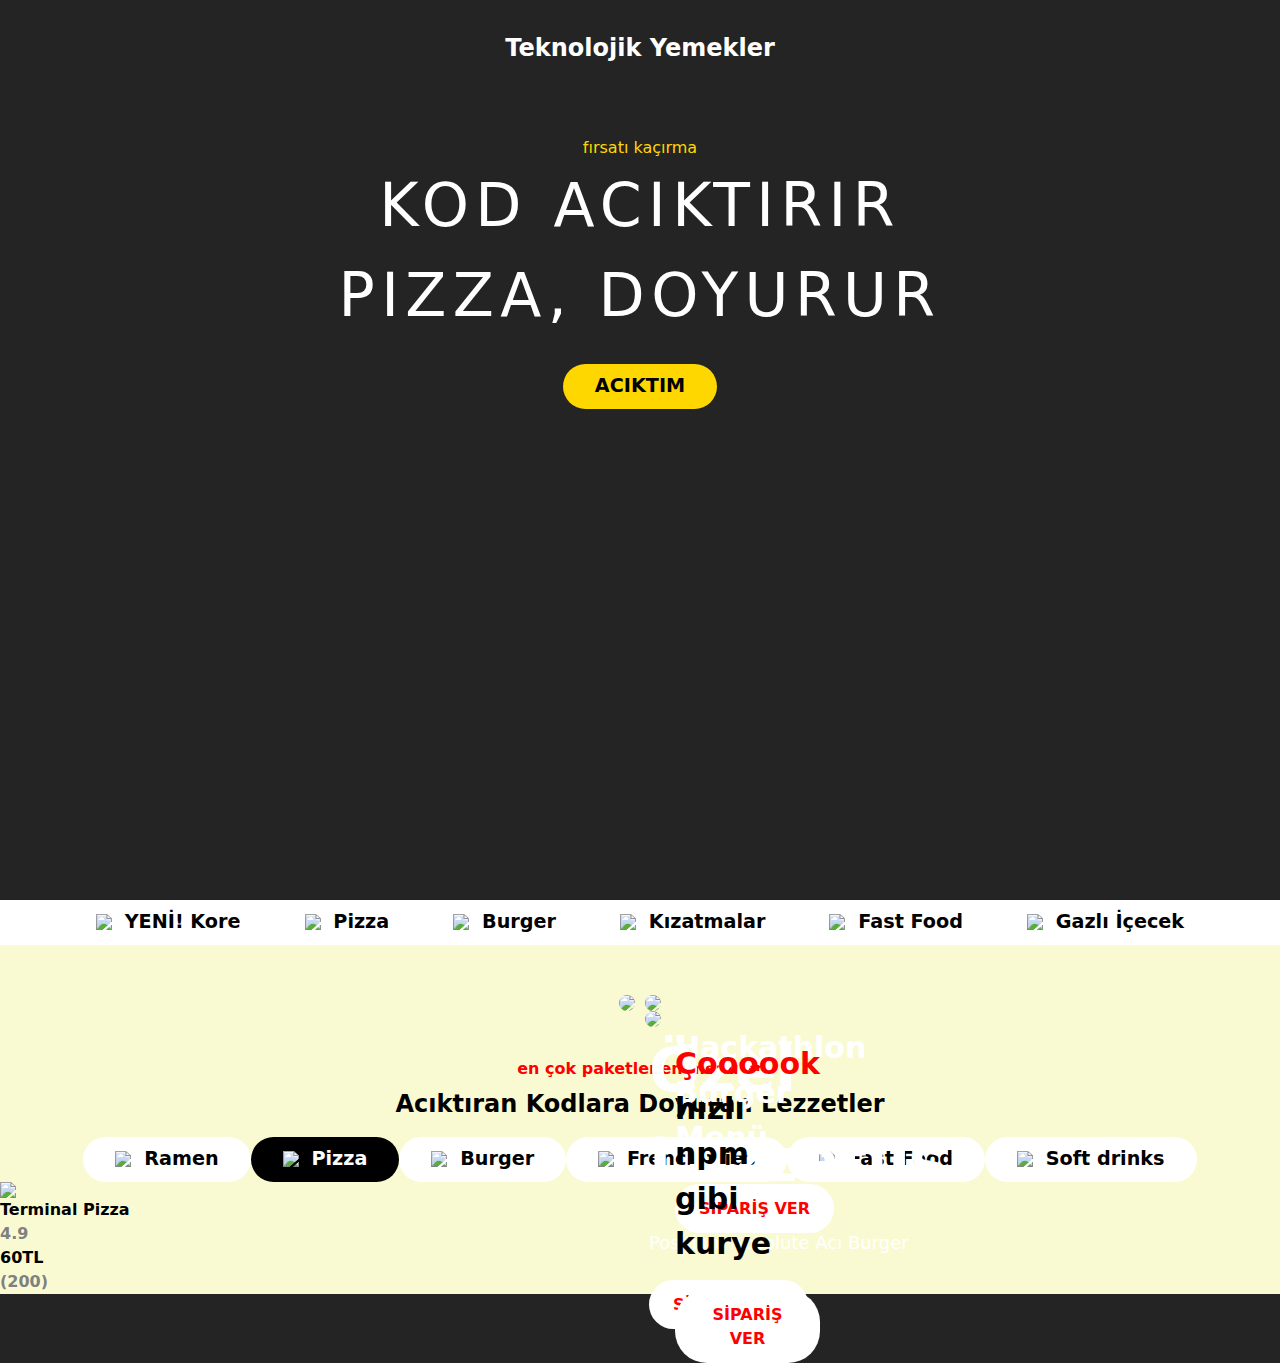
==== design-system.html @ e0840cb2 "created html" ====
<!DOCTYPE html>
<html lang="en">

  <head>
    <meta charset="UTF-8" />
    <link rel="icon" type="image/svg+xml" href="./workintech.svg" />
    <link rel="stylesheet" href="reset.css">
    <link rel="stylesheet" href="./style.css">
    <meta name="viewport" content="width=device-width, initial-scale=1.0" />
    <title>Design System 🍕</title>
  </head>

  <body>
    <div id="app">
        <header class="header-container">
            <div class="header-contains">
                <h2 style="margin-bottom: 30px;">Teknolojik Yemekler</h2>
                <p style="color: gold; font-style: italic; margin-top: 40px">fırsatı kaçırma</p>
                <h1>KOD ACIKTIRIR <br> PIZZA, DOYURUR</h1> <br>
                <button class="primary-button">
                    ACIKTIM</button>
            </div>
        </header>
        <div class="buttons">
            <button class="primary-button food-button">
                <img src="assets/iteration-2/icons/1.svg">YENİ! Kore</button>
            <button class="primary-button food-button">
                <img src="assets/iteration-2/icons/2.svg">Pizza</button>
            <button class="primary-button food-button">
                <img src="assets/iteration-2/icons/3.svg">Burger</button>
            <button class="primary-button food-button">
                <img src="assets/iteration-2/icons/4.svg">Kızatmalar</button>
            <button class="primary-button food-button">
                <img src="assets/iteration-2/icons/5.svg">Fast Food</button>
            <button class="primary-button food-button">
                <img src="assets/iteration-2/icons/6.svg">Gazlı İçecek</button>
        </div>
        <div class="cards">
            <div class="card1">
                <div>
                    <img src="assets/iteration-2/cta/kart-1.png">
                </div>
                <div class="card1-contains">
                    <h2 style="font-size: 60px;">Özel <br> Lezzetus</h2> <br>
                    <p style="font-size: 18px;">Position: Absolute Acı Burger</p> <br>
                    <button class="primary-button card-button">
                        SİPARİŞ VER</button>
                </div>
            </div>
            <div class="card2-container">
                <div class="card2">
                    <div>
                        <img src="assets/iteration-2/cta/kart-2.png">
                    </div>
                    <div class="card2-contains">
                        <h2 style="font-size: 30px;">Hackathlon <br> Burger Menü</h2> <br>
                        <button class="primary-button card-button">
                            SİPARİŞ VER</button>
                    </div>
                </div>
                <div class="card3">
                    <div>
                        <img src="assets/iteration-2/cta/kart-3.png">
                    </div>
                    <div class="card3-contains">
                        <h2 style="color: black; font-size: 30px;"> <span style="color: red;">Çoooook</span> hızlı <br> npm gibi kurye</h2> <br>
                        <button class="primary-button card-button">
                            SİPARİŞ VER</button>
                    </div>
                </div>
            </div>
        </div>
        <div class="bottom-section">
            <p style="color: red; font-style: italic; font-weight: bold;">en çok paketlenen menüler</p>
            <h2 style="color: black;">Acıktıran Kodlara Doyuran Lezzetler</h2>
            <div class="buttons2">
                <button class="primary-button food-button">
                    <img src="assets/iteration-2/icons/1.svg">Ramen</button>
                <button class="primary-button food-button" style="color: white; background-color: black;">
                    <img src="assets/iteration-2/icons/2.svg">Pizza</button>
                <button class="primary-button food-button">
                    <img src="assets/iteration-2/icons/3.svg">Burger</button>
                <button class="primary-button food-button">
                    <img src="assets/iteration-2/icons/4.svg">French fries</button>
                <button class="primary-button food-button">
                    <img src="assets/iteration-2/icons/5.svg">Fast Food</button>
                <button class="primary-button food-button">
                    <img src="assets/iteration-2/icons/6.svg">Soft drinks</button>
            </div>
        </div>
        <div class="bottom-section2">
            <div class="foods">
                <div class="food">
                    <img src="assets/iteration-2/pictures/food-1.png">
                    <div>
                        <p style="color: black; font-weight: bold;">Terminal Pizza</p>
                        <div>
                            <p style="color: gray; font-weight: bold;">4.9</p>
                            <div>
                                <p style="color: black; font-weight: bold;">60TL</p>
                                <p style="color: gray; font-weight: bold;">(200)</p>
                            </div>
                        </div>
                    </div>
                </div>
            </div>
        </div>
    </div>
  </body>

</html>
---- style.css ----
:root {
  font-family: Inter, system-ui, Avenir, Helvetica, Arial, sans-serif;
  line-height: 1.5;
  font-weight: 400;

  color-scheme: light dark;
  color: rgba(255, 255, 255, 0.87);
  background-color: #242424;

  font-synthesis: none;
  text-rendering: optimizeLegibility;
  -webkit-font-smoothing: antialiased;
  -moz-osx-font-smoothing: grayscale;
  -webkit-text-size-adjust: 100%;
}


body {
  color: white;
}


.header-container {
  background: url(assets/iteration-1/home-banner.png);
  width: 100;
  height: 100vh;
}

.buttons {
  background: white;
  display: flex;
  justify-content: center;
}

.buttons2 {
  display: flex;
  justify-content: center;
  padding-top: 10px;
}

.cards {
  background-color: lightgoldenrodyellow;
}

.bottom-section {
  background-color: lightgoldenrodyellow;
  display: flex;
  align-items: center;
  justify-content: center;
  flex-direction: column;
  padding-top: 30px;
  gap: 5px;
}

.bottom-section2 {
  background-color: lightgoldenrodyellow;
}

.header-contains {
  display: flex;
  align-items: center;
  justify-content: center;
  flex-direction: column;
  padding-top: 30px;
}

.header-contains h1 {
  font-size: 60px;
  letter-spacing: 0.4rem;
  font-weight: lighter;
  text-align: center;
}

.primary-button {
  background-color: gold;
  color: black;
  border-radius: 2rem;
  font-size: 1.2rem;
  border: 0;
  font-weight: bold;
  padding: 0.5rem 2rem;
  opacity: 1;
  transition: all 0.3s ease-in-out;
}

.primary-button:hover {
  opacity: 0.7;
  background-color: lightgray;
}

.food-button {
  background-color: white;
  display: flex;
  align-items: center;
  gap: 0.8rem;
}

.card-button {
  background-color: white;
  color: red;
  font-size: medium;
  padding: 0.8rem 1.5rem;
}

.cards {
  display: flex;
  justify-content: center;
  gap: 10px;
  padding-top: 50px;
}

.card1 {
  position: relative;
  display: flex;
  border-radius: 5rem;
}

.card1 img, .card2 img, .card3 img {
  border-radius: 0.8rem;
}

.card1-contains {
  position: absolute;
  top: 30px;
  left: 30px;
}

.card2 {
  position: relative;
  display: flex;
}

.card2-contains {
  position: absolute;
  top: 30px;
  left: 30px;
}

.card3 {
  position: relative;
  display: flex;
}

.card3-contains {
  position: absolute;
  top: 30px;
  left: 30px;
}

.card2-container {
  display: flex;
  flex-direction: column;
  justify-content: space-between;
}


/* a {
  font-weight: 500;
  color: #646cff;
  text-decoration: inherit;
}
a:hover {
  color: #535bf2;
}

body {
  margin: 0;
  display: flex;
  place-items: center;
  min-width: 320px;
  min-height: 100vh;
}

h1 {
  font-size: 3.2em;
  line-height: 1.1;
}

#app {
  max-width: 1280px;
  margin: 0 auto;
  padding: 2rem;
  text-align: center;
}

.logo {
  height: 6em;
  padding: 1.5em;
  will-change: filter;
  transition: filter 300ms;
}
.logo:hover {
  filter: drop-shadow(0 0 2em #646cffaa);
}
.logo.vanilla:hover {
  filter: drop-shadow(0 0 2em #f7df1eaa);
}

.card {
  padding: 2em;
}

.read-the-docs {
  color: #888;
}

button {
  border-radius: 8px;
  border: 1px solid transparent;
  padding: 0.6em 1.2em;
  font-size: 1em;
  font-weight: 500;
  font-family: inherit;
  background-color: #1a1a1a;
  cursor: pointer;
  transition: border-color 0.25s;
}
button:hover {
  border-color: #646cff;
}
button:focus,
button:focus-visible {
  outline: 4px auto -webkit-focus-ring-color;
}

@media (prefers-color-scheme: light) {
  :root {
    color: #213547;
    background-color: #ffffff;
  }
  a:hover {
    color: #747bff;
  }
  button {
    background-color: #f9f9f9;
  }
} */
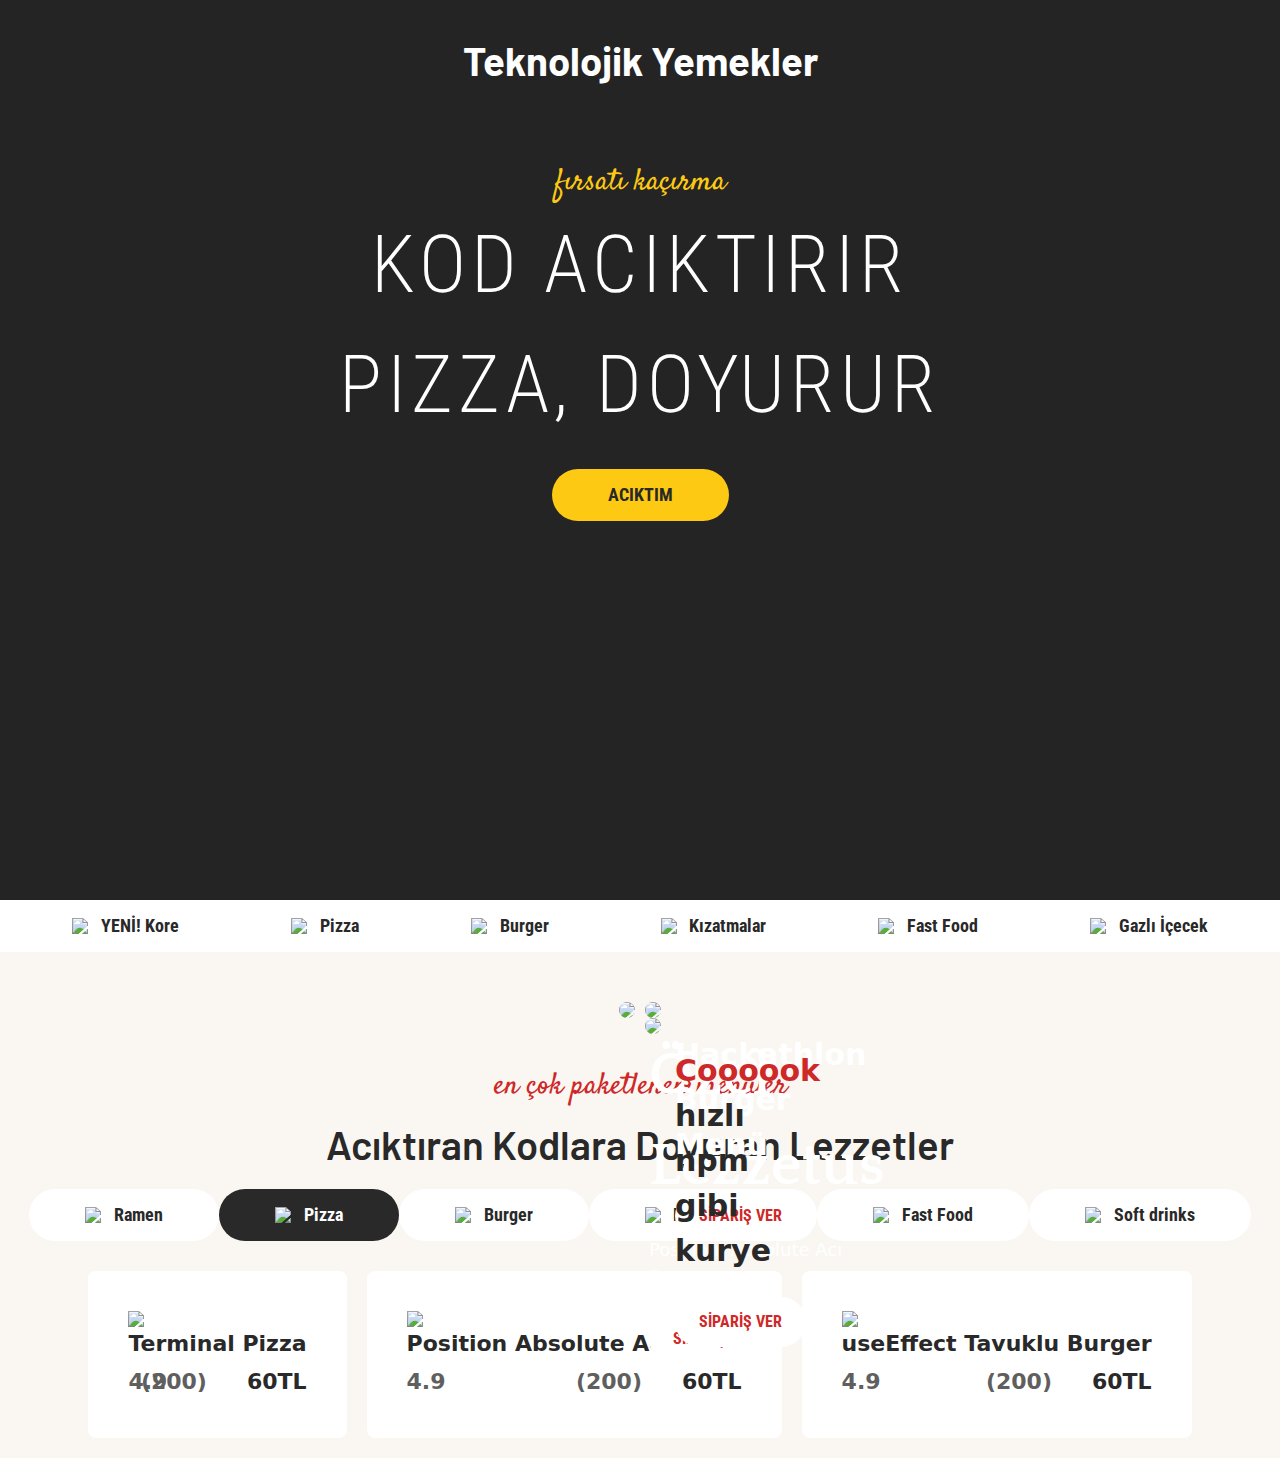
==== commit e82a6306: "adjusted bottom page" ====
--- a/design-system.html
+++ b/design-system.html
@@ -8,15 +8,18 @@
     <link rel="stylesheet" href="./style.css">
     <meta name="viewport" content="width=device-width, initial-scale=1.0" />
     <title>Design System 🍕</title>
+    <link rel="preconnect" href="https://fonts.googleapis.com">
+    <link rel="preconnect" href="https://fonts.gstatic.com" crossorigin>
+    <link href="https://fonts.googleapis.com/css2?family=Barlow:ital,wght@0,100;0,200;0,300;0,400;0,500;0,600;0,700;0,800;0,900;1,100;1,200;1,300;1,400;1,500;1,600;1,700;1,800;1,900&family=Quattrocento:wght@400;700&family=Roboto+Condensed:ital,wght@0,100..900;1,100..900&family=Satisfy&display=swap" rel="stylesheet">
   </head>
 
   <body>
     <div id="app">
         <header class="header-container">
             <div class="header-contains">
-                <h2 style="margin-bottom: 30px;">Teknolojik Yemekler</h2>
-                <p style="color: gold; font-style: italic; margin-top: 40px">fırsatı kaçırma</p>
-                <h1>KOD ACIKTIRIR <br> PIZZA, DOYURUR</h1> <br>
+                <h2 style="margin-bottom: 30px; font-family: Barlow; font-size: 40px;">Teknolojik Yemekler</h2>
+                <p style="font-size: 30px; color: var(--color-yellow); font-family: Satisfy; margin-top: 40px">fırsatı kaçırma</p>
+                <h1 style="font-family: 'Roboto Condensed'; font-size: 80px; font-weight: 250; letter-spacing: 0.3rem;">KOD ACIKTIRIR <br> PIZZA, DOYURUR</h1> <br>
                 <button class="primary-button">
                     ACIKTIM</button>
             </div>
@@ -41,7 +44,7 @@
                     <img src="assets/iteration-2/cta/kart-1.png">
                 </div>
                 <div class="card1-contains">
-                    <h2 style="font-size: 60px;">Özel <br> Lezzetus</h2> <br>
+                    <h2 style="font-size: 60px; font-family: Quattrocento;">Özel <br> Lezzetus</h2> <br>
                     <p style="font-size: 18px;">Position: Absolute Acı Burger</p> <br>
                     <button class="primary-button card-button">
                         SİPARİŞ VER</button>
@@ -63,7 +66,7 @@
                         <img src="assets/iteration-2/cta/kart-3.png">
                     </div>
                     <div class="card3-contains">
-                        <h2 style="color: black; font-size: 30px;"> <span style="color: red;">Çoooook</span> hızlı <br> npm gibi kurye</h2> <br>
+                        <h2 style="color: var(--color-dark-gray); font-size: 30px;"> <span style="color: var(--color-red);">Çoooook</span> hızlı <br> npm gibi kurye</h2> <br>
                         <button class="primary-button card-button">
                             SİPARİŞ VER</button>
                     </div>
@@ -71,12 +74,12 @@
             </div>
         </div>
         <div class="bottom-section">
-            <p style="color: red; font-style: italic; font-weight: bold;">en çok paketlenen menüler</p>
-            <h2 style="color: black;">Acıktıran Kodlara Doyuran Lezzetler</h2>
+            <p style="color: var(--color-red); font-style: italic; font-family: Satisfy; font-size: 30px;">en çok paketlenen menüler</p>
+            <h2 style="color: var(--color-dark-gray); font-family: 'Barlow'; font-size: 40px; font-weight: 600;">Acıktıran Kodlara Doyuran Lezzetler</h2>
             <div class="buttons2">
                 <button class="primary-button food-button">
                     <img src="assets/iteration-2/icons/1.svg">Ramen</button>
-                <button class="primary-button food-button" style="color: white; background-color: black;">
+                <button class="primary-button food-button" style="color: white; background-color: var(--color-dark-gray);">
                     <img src="assets/iteration-2/icons/2.svg">Pizza</button>
                 <button class="primary-button food-button">
                     <img src="assets/iteration-2/icons/3.svg">Burger</button>
@@ -93,12 +96,38 @@
                 <div class="food">
                     <img src="assets/iteration-2/pictures/food-1.png">
                     <div>
-                        <p style="color: black; font-weight: bold;">Terminal Pizza</p>
+                        <p style="color: var(--color-dark-gray); font-weight: bold;">Terminal Pizza</p>
                         <div>
-                            <p style="color: gray; font-weight: bold;">4.9</p>
-                            <div>
-                                <p style="color: black; font-weight: bold;">60TL</p>
-                                <p style="color: gray; font-weight: bold;">(200)</p>
+                            <p class="p-text">4.9</p>
+                            <div class="text">
+                                <p style="color: var(--color-dark-gray); font-weight: bold;">60TL</p>
+                                <p style="color: var(--color-light-gray); font-weight: bold;">(200)</p>
+                            </div>
+                        </div>
+                    </div>
+                </div>
+                <div class="food">
+                    <img src="assets/iteration-2/pictures/food-2.png">
+                    <div>
+                        <p style="color: var(--color-dark-gray); font-weight: bold;">Position Absolute Acı Pizza</p>
+                        <div>
+                            <p class="p-text">4.9</p>
+                            <div class="text">
+                                <p style="color: var(--color-dark-gray); font-weight: bold;">60TL</p>
+                                <p style="color: var(--color-light-gray); font-weight: bold;">(200)</p>
+                            </div>
+                        </div>
+                    </div>
+                </div>
+                <div class="food">
+                    <img src="assets/iteration-2/pictures/food-2.png">
+                    <div>
+                        <p style="color: var(--color-dark-gray); font-weight: bold;">useEffect Tavuklu Burger</p>
+                        <div>
+                            <p class="p-text">4.9</p>
+                            <div class="text">
+                                <p style="color: var(--color-dark-gray); font-weight: bold;">60TL</p>
+                                <p style="color: var(--color-light-gray); font-weight: bold;">(200)</p>
                             </div>
                         </div>
                     </div>
--- a/style.css
+++ b/style.css
@@ -12,6 +12,42 @@
   -webkit-font-smoothing: antialiased;
   -moz-osx-font-smoothing: grayscale;
   -webkit-text-size-adjust: 100%;
+
+  --color-yellow: #FDC913;
+  --color-light-gray: #5F5F5F;
+  --color-dark-gray: #292929;
+  --color-red: #CE2829;
+  --color-beige: #FAF7F2;
+}
+
+.satisfy-regular {
+  font-family: "Satisfy", cursive;
+  font-weight: 400;
+  font-style: normal;
+}
+
+.quattrocento-regular {
+  font-family: "Quattrocento", serif;
+  font-weight: 400;
+  font-style: normal;
+}
+
+.quattrocento-bold {
+  font-family: "Quattrocento", serif;
+  font-weight: 700;
+  font-style: normal;
+}
+
+.roboto-condensed {
+  font-family: "Roboto Condensed", sans-serif;
+  font-optical-sizing: auto;
+  font-style: normal;
+}
+
+.barlow-regular {
+  font-family: "Barlow", sans-serif;
+  font-weight: 400;
+  font-style: normal;
 }
 
 
@@ -39,21 +75,22 @@
 }
 
 .cards {
-  background-color: lightgoldenrodyellow;
+  background-color: var(--color-beige);
 }
 
 .bottom-section {
-  background-color: lightgoldenrodyellow;
+  background-color: var(--color-beige);
   display: flex;
   align-items: center;
   justify-content: center;
   flex-direction: column;
   padding-top: 30px;
   gap: 5px;
+  padding-bottom: 30px;
 }
 
 .bottom-section2 {
-  background-color: lightgoldenrodyellow;
+  background-color: var(--color-beige);
 }
 
 .header-contains {
@@ -72,20 +109,21 @@
 }
 
 .primary-button {
-  background-color: gold;
-  color: black;
+  background-color: var(--color-yellow);
+  color: var(--color-dark-gray);
   border-radius: 2rem;
-  font-size: 1.2rem;
+  font-size: 1.1rem;
   border: 0;
   font-weight: bold;
-  padding: 0.5rem 2rem;
+  padding: 0.8rem 3.5rem;
   opacity: 1;
   transition: all 0.3s ease-in-out;
+  font-family: "Roboto Condensed";
 }
 
 .primary-button:hover {
   opacity: 0.7;
-  background-color: lightgray;
+  background-color: var(--color-light-gray);
 }
 
 .food-button {
@@ -93,13 +131,15 @@
   display: flex;
   align-items: center;
   gap: 0.8rem;
+  font-family: "Roboto Condensed";
 }
 
 .card-button {
   background-color: white;
-  color: red;
+  color: var(--color-red);
   font-size: medium;
   padding: 0.8rem 1.5rem;
+  font-family: "Roboto Condensed";
 }
 
 .cards {
@@ -151,6 +191,39 @@
   display: flex;
   flex-direction: column;
   justify-content: space-between;
+}
+
+.food {
+  background-color: white;
+  border-radius: 0.5rem;
+  text-align: left;
+  padding: 40px;
+
+  p {
+    font-size: 22px;
+  }
+}
+
+.foods {
+  display: flex;
+  gap: 20px;
+  justify-content: center;
+  padding-bottom: 20px;
+}
+
+.text {
+  display: flex;
+  flex-direction: row-reverse;
+  justify-content: right;
+  gap: 40px;
+  position: relative;
+  margin-top: 5px;
+}
+
+.p-text {
+  color: var(--color-light-gray);
+  font-weight: bold;
+  position: absolute;
 }
 
 
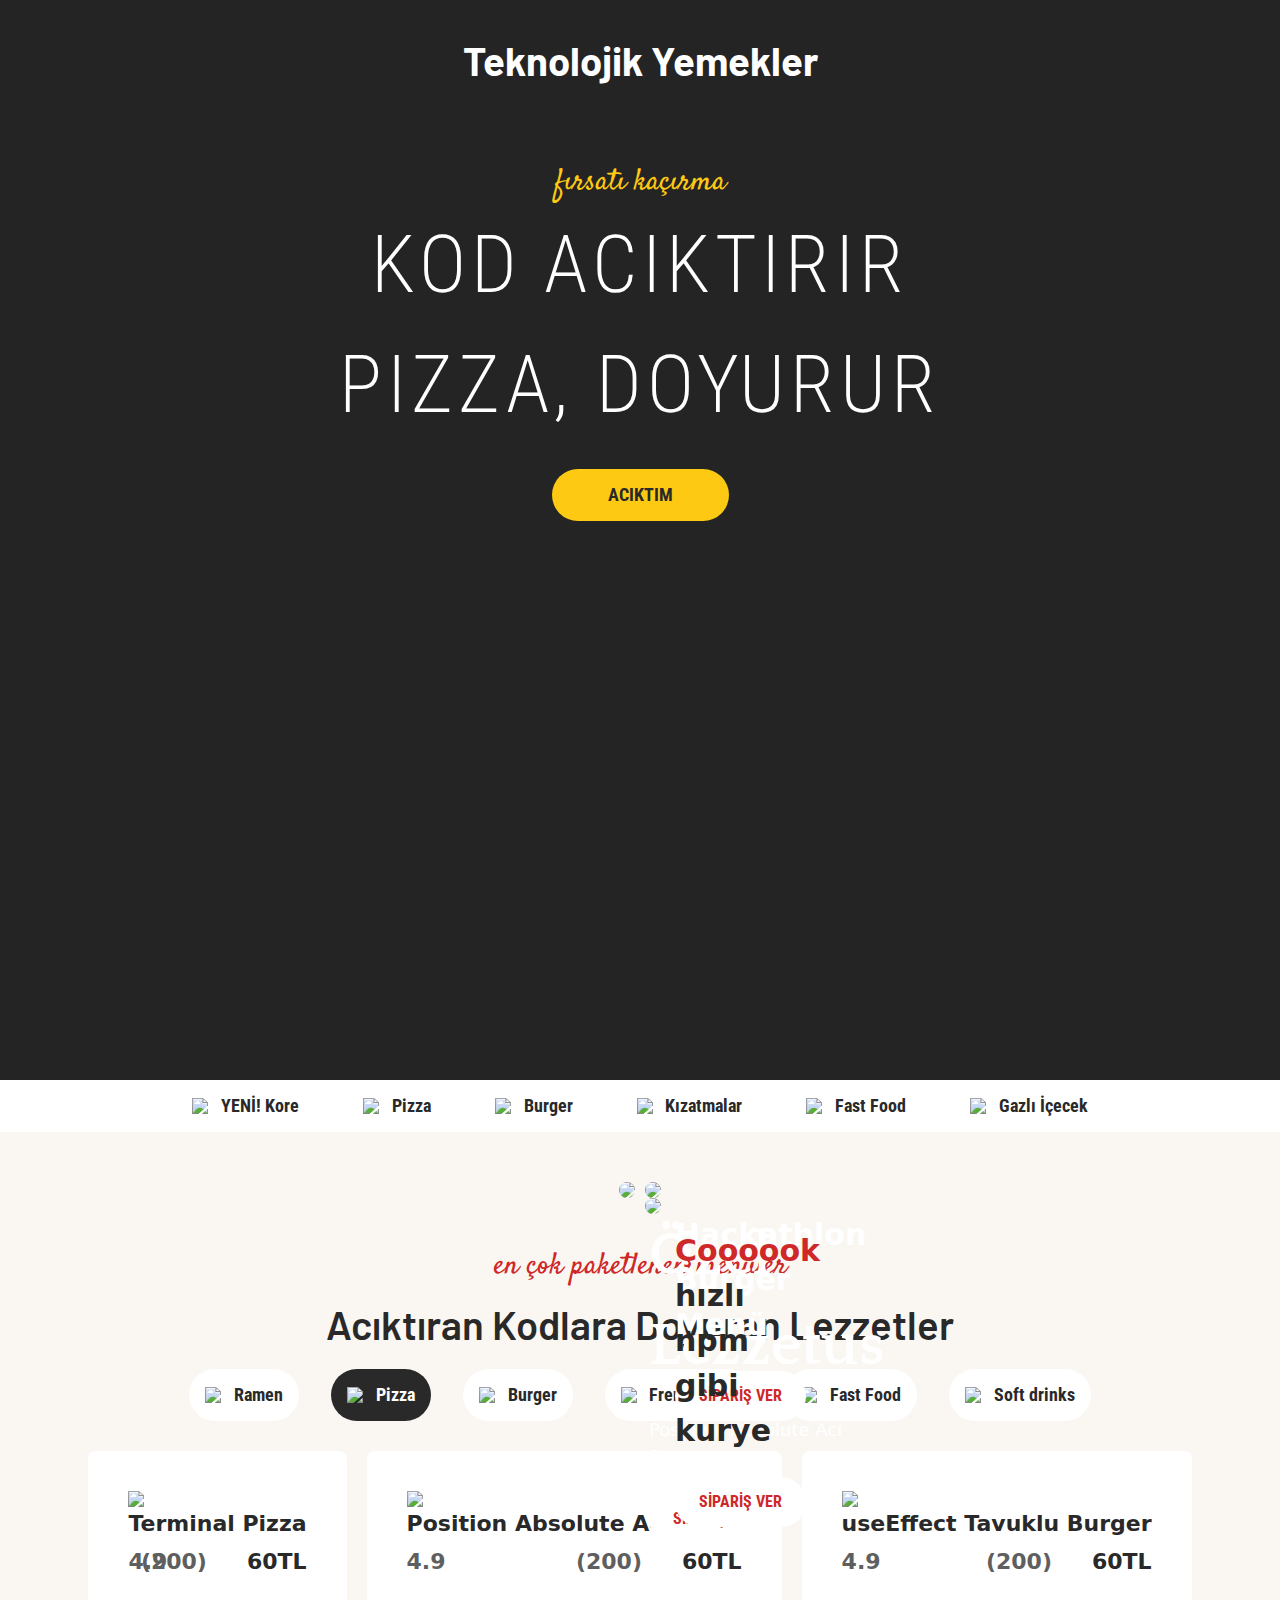
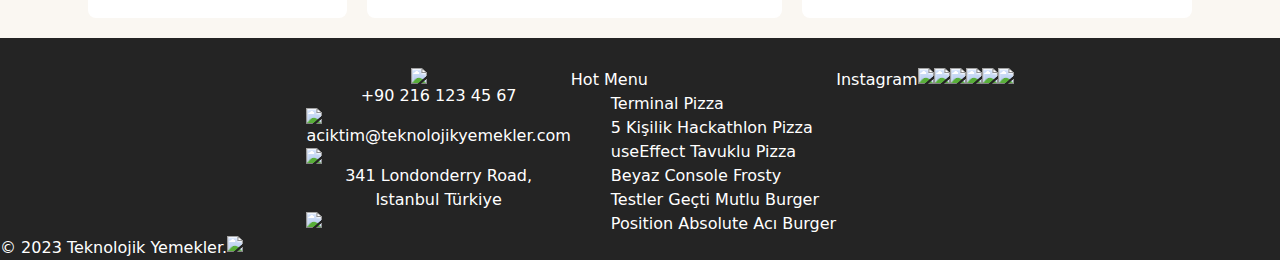
==== commit 9ca7442a: "fixed up the code a bit, added footer but did not adjusted yet" ====
--- a/design-system.html
+++ b/design-system.html
@@ -17,9 +17,9 @@
     <div id="app">
         <header class="header-container">
             <div class="header-contains">
-                <h2 style="margin-bottom: 30px; font-family: Barlow; font-size: 40px;">Teknolojik Yemekler</h2>
-                <p style="font-size: 30px; color: var(--color-yellow); font-family: Satisfy; margin-top: 40px">fırsatı kaçırma</p>
-                <h1 style="font-family: 'Roboto Condensed'; font-size: 80px; font-weight: 250; letter-spacing: 0.3rem;">KOD ACIKTIRIR <br> PIZZA, DOYURUR</h1> <br>
+                <h2>Teknolojik Yemekler</h2>
+                <p>fırsatı kaçırma</p>
+                <h1>KOD ACIKTIRIR <br> PIZZA, DOYURUR</h1> <br>
                 <button class="primary-button">
                     ACIKTIM</button>
             </div>
@@ -44,8 +44,8 @@
                     <img src="assets/iteration-2/cta/kart-1.png">
                 </div>
                 <div class="card1-contains">
-                    <h2 style="font-size: 60px; font-family: Quattrocento;">Özel <br> Lezzetus</h2> <br>
-                    <p style="font-size: 18px;">Position: Absolute Acı Burger</p> <br>
+                    <h2>Özel <br> Lezzetus</h2> <br>
+                    <p>Position: Absolute Acı Burger</p> <br>
                     <button class="primary-button card-button">
                         SİPARİŞ VER</button>
                 </div>
@@ -56,7 +56,7 @@
                         <img src="assets/iteration-2/cta/kart-2.png">
                     </div>
                     <div class="card2-contains">
-                        <h2 style="font-size: 30px;">Hackathlon <br> Burger Menü</h2> <br>
+                        <h2>Hackathlon <br> Burger Menü</h2> <br>
                         <button class="primary-button card-button">
                             SİPARİŞ VER</button>
                     </div>
@@ -66,7 +66,7 @@
                         <img src="assets/iteration-2/cta/kart-3.png">
                     </div>
                     <div class="card3-contains">
-                        <h2 style="color: var(--color-dark-gray); font-size: 30px;"> <span style="color: var(--color-red);">Çoooook</span> hızlı <br> npm gibi kurye</h2> <br>
+                        <h2> <span style="color: var(--color-red);">Çoooook</span> hızlı <br> npm gibi kurye</h2> <br>
                         <button class="primary-button card-button">
                             SİPARİŞ VER</button>
                     </div>
@@ -74,8 +74,8 @@
             </div>
         </div>
         <div class="bottom-section">
-            <p style="color: var(--color-red); font-style: italic; font-family: Satisfy; font-size: 30px;">en çok paketlenen menüler</p>
-            <h2 style="color: var(--color-dark-gray); font-family: 'Barlow'; font-size: 40px; font-weight: 600;">Acıktıran Kodlara Doyuran Lezzetler</h2>
+            <p>en çok paketlenen menüler</p>
+            <h2>Acıktıran Kodlara Doyuran Lezzetler</h2>
             <div class="buttons2">
                 <button class="primary-button food-button">
                     <img src="assets/iteration-2/icons/1.svg">Ramen</button>
@@ -120,7 +120,7 @@
                     </div>
                 </div>
                 <div class="food">
-                    <img src="assets/iteration-2/pictures/food-2.png">
+                    <img src="assets/iteration-2/pictures/food-3.png">
                     <div>
                         <p style="color: var(--color-dark-gray); font-weight: bold;">useEffect Tavuklu Burger</p>
                         <div>
@@ -134,6 +134,56 @@
                 </div>
             </div>
         </div>
+        <footer>
+            <div class="end">
+                <div class="left-side">
+                    <div class="left-left">
+                        <img src="assets/iteration-2/footer/logo-footer.svg">
+                        <ul>
+                            <li>+90 216 123 45 67
+                                <img src="assets/iteration-2/footer/icons/icon-3.png">
+                            </li>
+                            <li>aciktim@teknolojikyemekler.com
+                                <img src="assets/iteration-2/footer/icons/icon-2.png">
+                            </li>
+                            <li>341 Londonderry Road, <br> Istanbul Türkiye
+                                <img src="assets/iteration-2/footer/icons/icon-1.png">
+                            </li>
+                        </ul>
+                    </div>
+                    <div class="left-right">
+                        <ul>
+                            <p>Terminal Pizza</p>
+                            <p>5 Kişilik Hackathlon Pizza</p>
+                            <p>useEffect Tavuklu Pizza</p>
+                            <p>Beyaz Console Frosty</p>
+                            <p>Testler Geçti Mutlu Burger</p>
+                            <p>Position Absolute Acı Burger</p>
+                        </ul>
+                        <p>Hot Menu</p>
+                    </div>
+                </div>
+                <div class="right-side">
+                    <p>Instagram</p>
+                    <div class="right-side2">
+                        <li><img src="assets/iteration-2/footer/insta/li-0.png"></li>
+                        <li><img src="assets/iteration-2/footer/insta/li-1.png"></li>
+                        <li><img src="assets/iteration-2/footer/insta/li-2.png"></li>
+                        <li><img src="assets/iteration-2/footer/insta/li-3.png"></li>
+                        <li><img src="assets/iteration-2/footer/insta/li-4.png"></li>
+                        <li><img src="assets/iteration-2/footer/insta/li-5.png"></li>
+                    </div>
+                </div>
+            </div>
+            <div>
+                <div class="end2">
+                    <p>© 2023 Teknolojik Yemekler.</p>
+                    <div>
+                        <img src="assets/iteration-2/footer/twitter.svg">
+                    </div>
+                </div>
+            </div>
+        </footer>
     </div>
   </body>
 
--- a/style.css
+++ b/style.css
@@ -13,6 +13,8 @@
   -moz-osx-font-smoothing: grayscale;
   -webkit-text-size-adjust: 100%;
 
+/* colors i added */
+
   --color-yellow: #FDC913;
   --color-light-gray: #5F5F5F;
   --color-dark-gray: #292929;
@@ -20,6 +22,8 @@
   --color-beige: #FAF7F2;
 }
 
+/* fonts i added */
+
 .satisfy-regular {
   font-family: "Satisfy", cursive;
   font-weight: 400;
@@ -51,46 +55,17 @@
 }
 
 
+
 body {
   color: white;
 }
 
+/* header kısmı */
 
 .header-container {
   background: url(assets/iteration-1/home-banner.png);
   width: 100;
-  height: 100vh;
-}
-
-.buttons {
-  background: white;
-  display: flex;
-  justify-content: center;
-}
-
-.buttons2 {
-  display: flex;
-  justify-content: center;
-  padding-top: 10px;
-}
-
-.cards {
-  background-color: var(--color-beige);
-}
-
-.bottom-section {
-  background-color: var(--color-beige);
-  display: flex;
-  align-items: center;
-  justify-content: center;
-  flex-direction: column;
-  padding-top: 30px;
-  gap: 5px;
-  padding-bottom: 30px;
-}
-
-.bottom-section2 {
-  background-color: var(--color-beige);
+  height: 1080px;
 }
 
 .header-contains {
@@ -106,6 +81,26 @@
   letter-spacing: 0.4rem;
   font-weight: lighter;
   text-align: center;
+}
+
+.header-contains h2 {
+  margin-bottom: 30px;
+  font-family: Barlow;
+  font-size: 40px;
+}
+
+.header-contains p {
+  font-size: 30px;
+  color: var(--color-yellow);
+  font-family: Satisfy;
+  margin-top: 40px
+}
+
+.header-contains h1 {
+  font-family: 'Roboto Condensed';
+  font-size: 80px;
+  font-weight: 250;
+  letter-spacing: 0.3rem;
 }
 
 .primary-button {
@@ -126,12 +121,54 @@
   background-color: var(--color-light-gray);
 }
 
+
+
+.buttons {
+  background: white;
+  display: flex;
+  justify-content: center;
+  gap: 2rem;
+}
+
 .food-button {
   background-color: white;
   display: flex;
   align-items: center;
   gap: 0.8rem;
   font-family: "Roboto Condensed";
+  padding-left: 1rem;
+  padding-right: 1rem;
+}
+
+
+
+.cards {
+  background-color: var(--color-beige);
+  display: flex;
+  justify-content: center;
+  gap: 10px;
+  padding-top: 50px;
+}
+
+.card1 {
+  position: relative;
+  display: flex;
+  border-radius: 5rem;
+}
+
+.card1-contains {
+  position: absolute;
+  top: 30px;
+  left: 30px;
+}
+
+.card1-contains h2 {
+  font-size: 60px;
+  font-family: Quattrocento;
+}
+
+.card1-contains p {
+  font-size: 18px;
 }
 
 .card-button {
@@ -142,27 +179,12 @@
   font-family: "Roboto Condensed";
 }
 
-.cards {
-  display: flex;
-  justify-content: center;
-  gap: 10px;
-  padding-top: 50px;
-}
-
-.card1 {
-  position: relative;
-  display: flex;
-  border-radius: 5rem;
-}
-
-.card1 img, .card2 img, .card3 img {
-  border-radius: 0.8rem;
-}
-
-.card1-contains {
-  position: absolute;
-  top: 30px;
-  left: 30px;
+
+
+.card2-container {
+  display: flex;
+  flex-direction: column;
+  justify-content: space-between;
 }
 
 .card2 {
@@ -176,6 +198,12 @@
   left: 30px;
 }
 
+.card2-contains h2 {
+  font-size: 30px;
+}
+
+
+
 .card3 {
   position: relative;
   display: flex;
@@ -187,10 +215,61 @@
   left: 30px;
 }
 
-.card2-container {
-  display: flex;
+.card3-contains h2 {
+  color: var(--color-dark-gray);
+  font-size: 30px;
+}
+
+.card1 img, .card2 img, .card3 img {
+  border-radius: 0.8rem;
+}
+
+
+/* bottom section */
+
+.bottom-section {
+  background-color: var(--color-beige);
+  display: flex;
+  align-items: center;
+  justify-content: center;
   flex-direction: column;
-  justify-content: space-between;
+  padding-top: 30px;
+  gap: 5px;
+  padding-bottom: 30px;
+}
+
+.bottom-section p {
+  color: var(--color-red);
+  font-style: italic;
+  font-family: Satisfy;
+  font-size: 30px;
+}
+
+.bottom-section h2 {
+  color: var(--color-dark-gray);
+  font-family: 'Barlow';
+  font-size: 40px;
+  font-weight: 600;
+}
+
+.buttons2 {
+  display: flex;
+  justify-content: center;
+  padding-top: 10px;
+  gap: 2rem;
+}
+
+
+
+.bottom-section2 {
+  background-color: var(--color-beige);
+}
+
+.foods {
+  display: flex;
+  gap: 20px;
+  justify-content: center;
+  padding-bottom: 20px;
 }
 
 .food {
@@ -204,11 +283,10 @@
   }
 }
 
-.foods {
-  display: flex;
-  gap: 20px;
-  justify-content: center;
-  padding-bottom: 20px;
+.p-text {
+  color: var(--color-light-gray);
+  font-weight: bold;
+  position: absolute;
 }
 
 .text {
@@ -220,11 +298,62 @@
   margin-top: 5px;
 }
 
-.p-text {
-  color: var(--color-light-gray);
-  font-weight: bold;
-  position: absolute;
-}
+
+/* footer */
+
+footer {
+  display: flex;
+  flex-direction: column;
+  padding-top: 30px;
+}
+
+.end2 {
+  display: flex;
+}
+
+.left-side {
+  display: flex;
+
+}
+
+.left-right {
+  display: flex;
+  flex-direction: column-reverse;
+}
+
+.right-side {
+  display: flex;
+
+}
+
+.end {
+  display: flex;
+  justify-content: center;
+}
+
+.right-side2 {
+  display: flex;
+  flex-wrap: wrap;
+}
+
+.left-left li, .right-side2 li {
+  list-style-type: none;
+}
+
+.left-left {
+  display: flex;
+  flex-direction: column;
+  text-align: center;
+  align-items: center;
+}
+
+
+
+
+
+
+
+
 
 
 /* a {
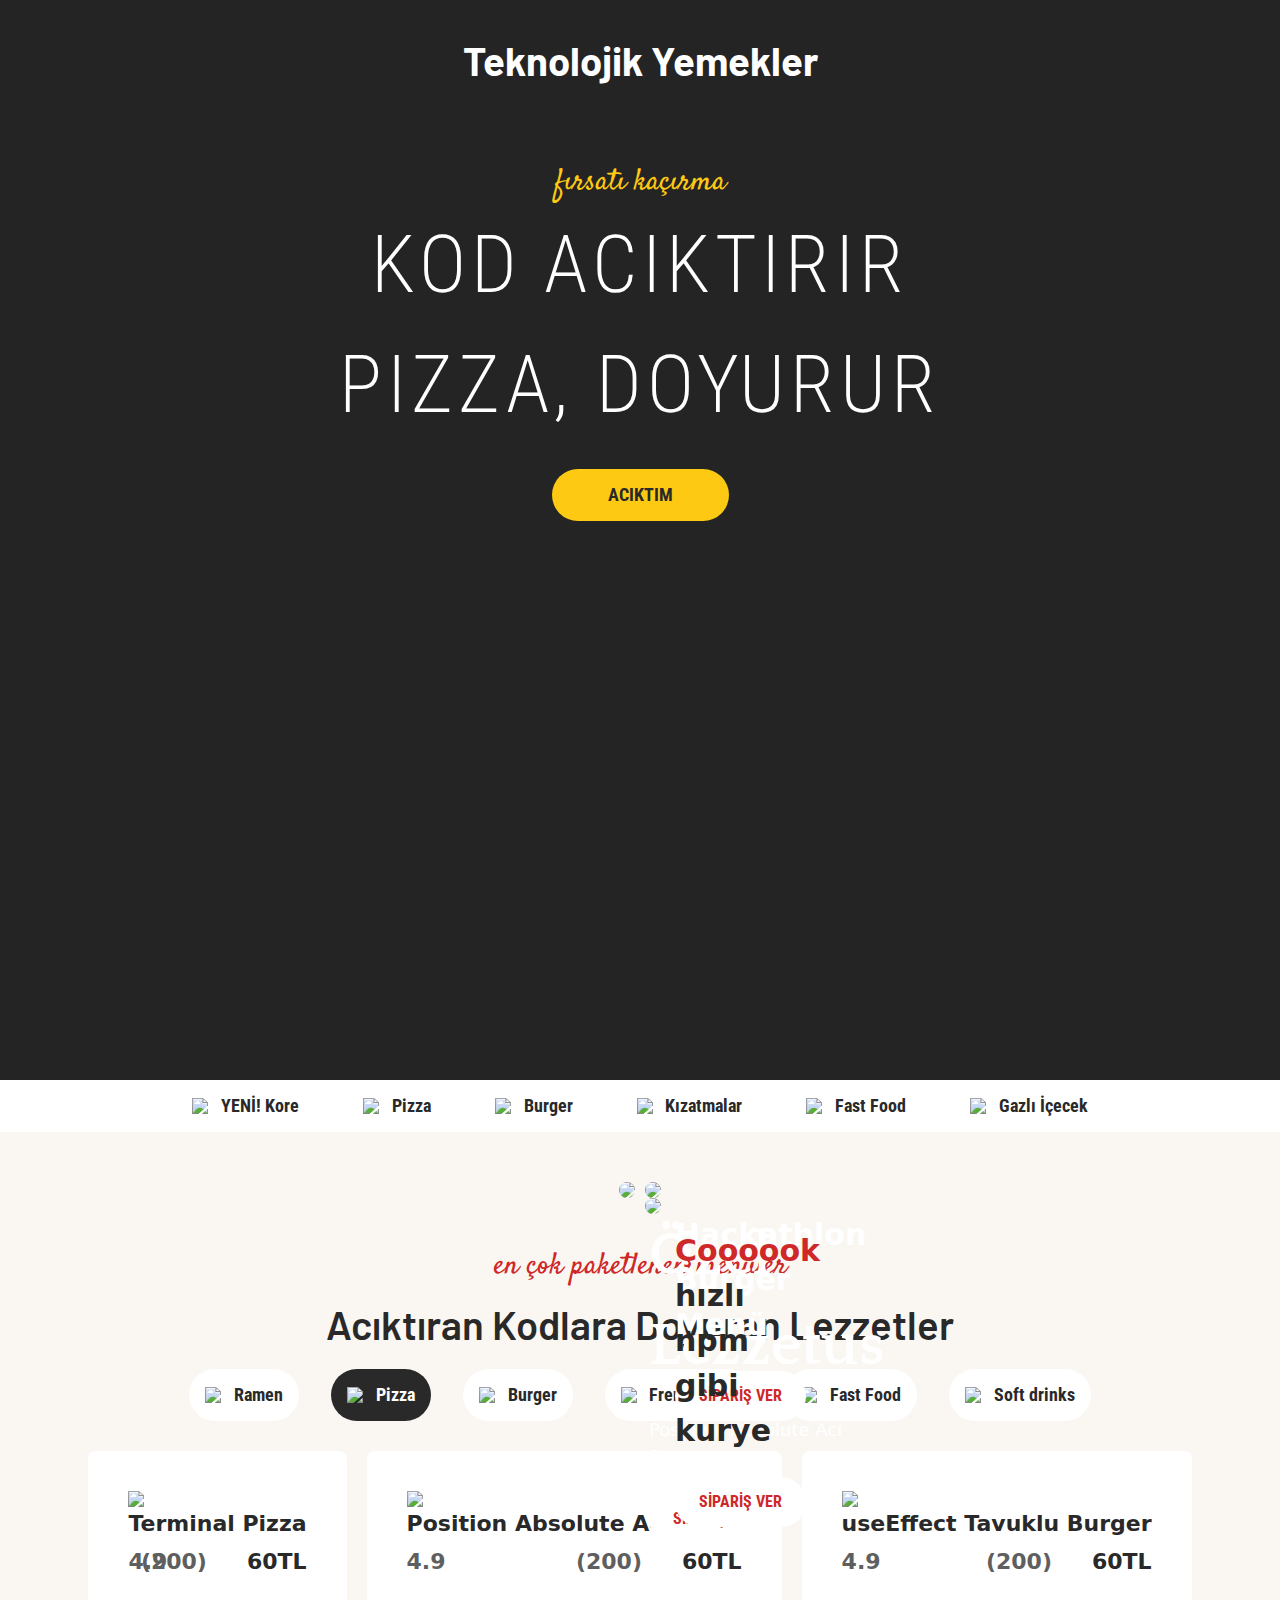
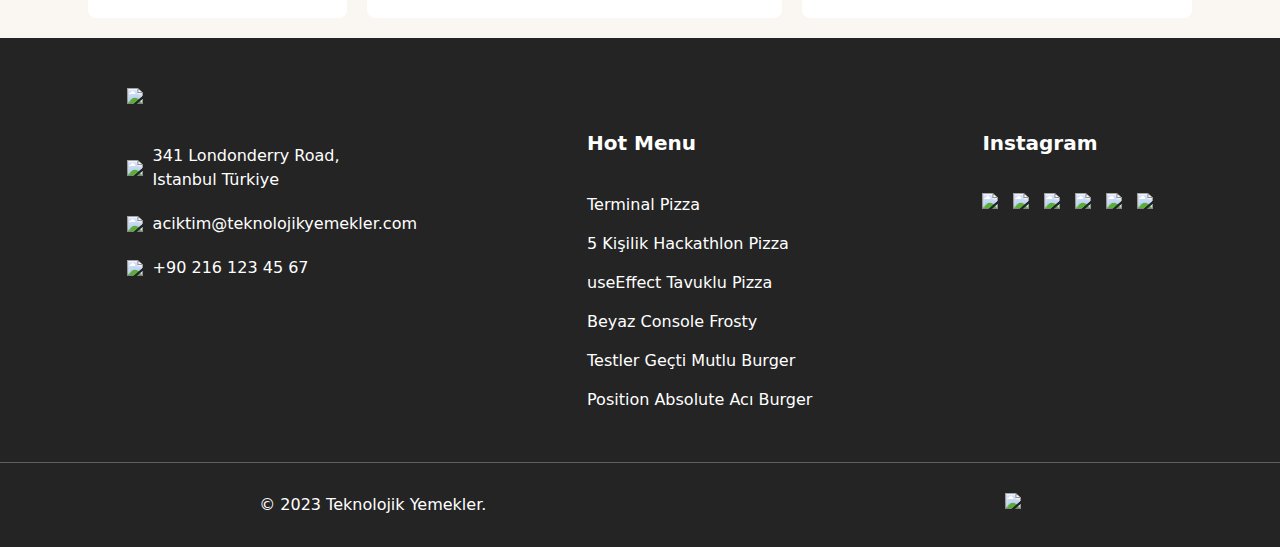
==== commit 456186b5: "finished adjusting footer" ====
--- a/design-system.html
+++ b/design-system.html
@@ -135,53 +135,49 @@
             </div>
         </div>
         <footer>
-            <div class="end">
+            <div class="footer-content">
                 <div class="left-side">
-                    <div class="left-left">
-                        <img src="assets/iteration-2/footer/logo-footer.svg">
+                    <img src="assets/iteration-2/footer/logo-footer.svg">
+                    <div class="ul-list">
                         <ul>
-                            <li>+90 216 123 45 67
-                                <img src="assets/iteration-2/footer/icons/icon-3.png">
+                            <li><img src="assets/iteration-2/footer/icons/icon-1.png">
+                                341 Londonderry Road, <br> Istanbul Türkiye
                             </li>
-                            <li>aciktim@teknolojikyemekler.com
-                                <img src="assets/iteration-2/footer/icons/icon-2.png">
+                            <li><img src="assets/iteration-2/footer/icons/icon-2.png">
+                                aciktim@teknolojikyemekler.com
                             </li>
-                            <li>341 Londonderry Road, <br> Istanbul Türkiye
-                                <img src="assets/iteration-2/footer/icons/icon-1.png">
+                            <li><img src="assets/iteration-2/footer/icons/icon-3.png">
+                                +90 216 123 45 67
                             </li>
                         </ul>
                     </div>
-                    <div class="left-right">
-                        <ul>
-                            <p>Terminal Pizza</p>
-                            <p>5 Kişilik Hackathlon Pizza</p>
-                            <p>useEffect Tavuklu Pizza</p>
-                            <p>Beyaz Console Frosty</p>
-                            <p>Testler Geçti Mutlu Burger</p>
-                            <p>Position Absolute Acı Burger</p>
-                        </ul>
-                        <p>Hot Menu</p>
+                </div>
+                <div class="middle-side">
+                    <p class="footer-titles">Hot Menu</p>
+                    <div class="p-list">
+                        <p>Terminal Pizza</p>
+                        <p>5 Kişilik Hackathlon Pizza</p>
+                        <p>useEffect Tavuklu Pizza</p>
+                        <p>Beyaz Console Frosty</p>
+                        <p>Testler Geçti Mutlu Burger</p>
+                        <p>Position Absolute Acı Burger</p>
                     </div>
                 </div>
                 <div class="right-side">
-                    <p>Instagram</p>
-                    <div class="right-side2">
-                        <li><img src="assets/iteration-2/footer/insta/li-0.png"></li>
-                        <li><img src="assets/iteration-2/footer/insta/li-1.png"></li>
-                        <li><img src="assets/iteration-2/footer/insta/li-2.png"></li>
-                        <li><img src="assets/iteration-2/footer/insta/li-3.png"></li>
-                        <li><img src="assets/iteration-2/footer/insta/li-4.png"></li>
-                        <li><img src="assets/iteration-2/footer/insta/li-5.png"></li>
+                    <p class="footer-titles">Instagram</p>
+                    <div class="images">
+                        <img src="assets/iteration-2/footer/insta/li-0.png">
+                        <img src="assets/iteration-2/footer/insta/li-1.png">
+                        <img src="assets/iteration-2/footer/insta/li-2.png">
+                        <img src="assets/iteration-2/footer/insta/li-3.png">
+                        <img src="assets/iteration-2/footer/insta/li-4.png">
+                        <img src="assets/iteration-2/footer/insta/li-5.png">
                     </div>
                 </div>
             </div>
-            <div>
-                <div class="end2">
-                    <p>© 2023 Teknolojik Yemekler.</p>
-                    <div>
-                        <img src="assets/iteration-2/footer/twitter.svg">
-                    </div>
-                </div>
+            <div class="end">
+                <p>© 2023 Teknolojik Yemekler.</p>
+                <img src="assets/iteration-2/footer/twitter.svg">
             </div>
         </footer>
     </div>
--- a/style.css
+++ b/style.css
@@ -303,49 +303,76 @@
 
 footer {
   display: flex;
-  flex-direction: column;
-  padding-top: 30px;
-}
-
-.end2 {
-  display: flex;
-}
-
-.left-side {
-  display: flex;
-
-}
-
-.left-right {
-  display: flex;
-  flex-direction: column-reverse;
+  padding-top: 50px;
+  justify-content: center;
+  flex-direction: column;
+}
+
+.footer-content {
+  display: flex;
+  justify-content: center;
+  gap: 170px;
+  padding-bottom: 30px;
+}
+
+footer .end {
+  display: flex;
+  justify-content: space-around;
+  border-top: solid 1px var(--color-light-gray);
+  padding: 30px 0;
+}
+
+ul {
+  padding: 0;
+  margin: 0;
+}
+
+ul li {
+  list-style-type: none;
+  display: flex;
+  align-items: center;
+  gap: 10px;
+  margin-bottom: 20px;
 }
 
 .right-side {
   display: flex;
-
-}
-
-.end {
-  display: flex;
-  justify-content: center;
-}
-
-.right-side2 {
-  display: flex;
+  flex-direction: column;
+  margin-top: 40px;
+}
+
+.images {
+  display: flex;
+  gap: 15px;
   flex-wrap: wrap;
-}
-
-.left-left li, .right-side2 li {
-  list-style-type: none;
-}
-
-.left-left {
-  display: flex;
-  flex-direction: column;
-  text-align: center;
-  align-items: center;
-}
+  max-width: 350px;
+  margin-top: 35px;
+}
+
+.ul-list {
+  margin-top: 40px;
+}
+
+.footer-titles {
+  font-weight: bold;
+  font-size: 20px;
+}
+
+.middle-side {
+  margin: 40px 0 20px 0;
+}
+
+.p-list {
+  display: flex;
+  flex-direction: column;
+  gap: 15px;
+  margin-top: 35px;
+}
+
+
+
+
+
 
 
 
